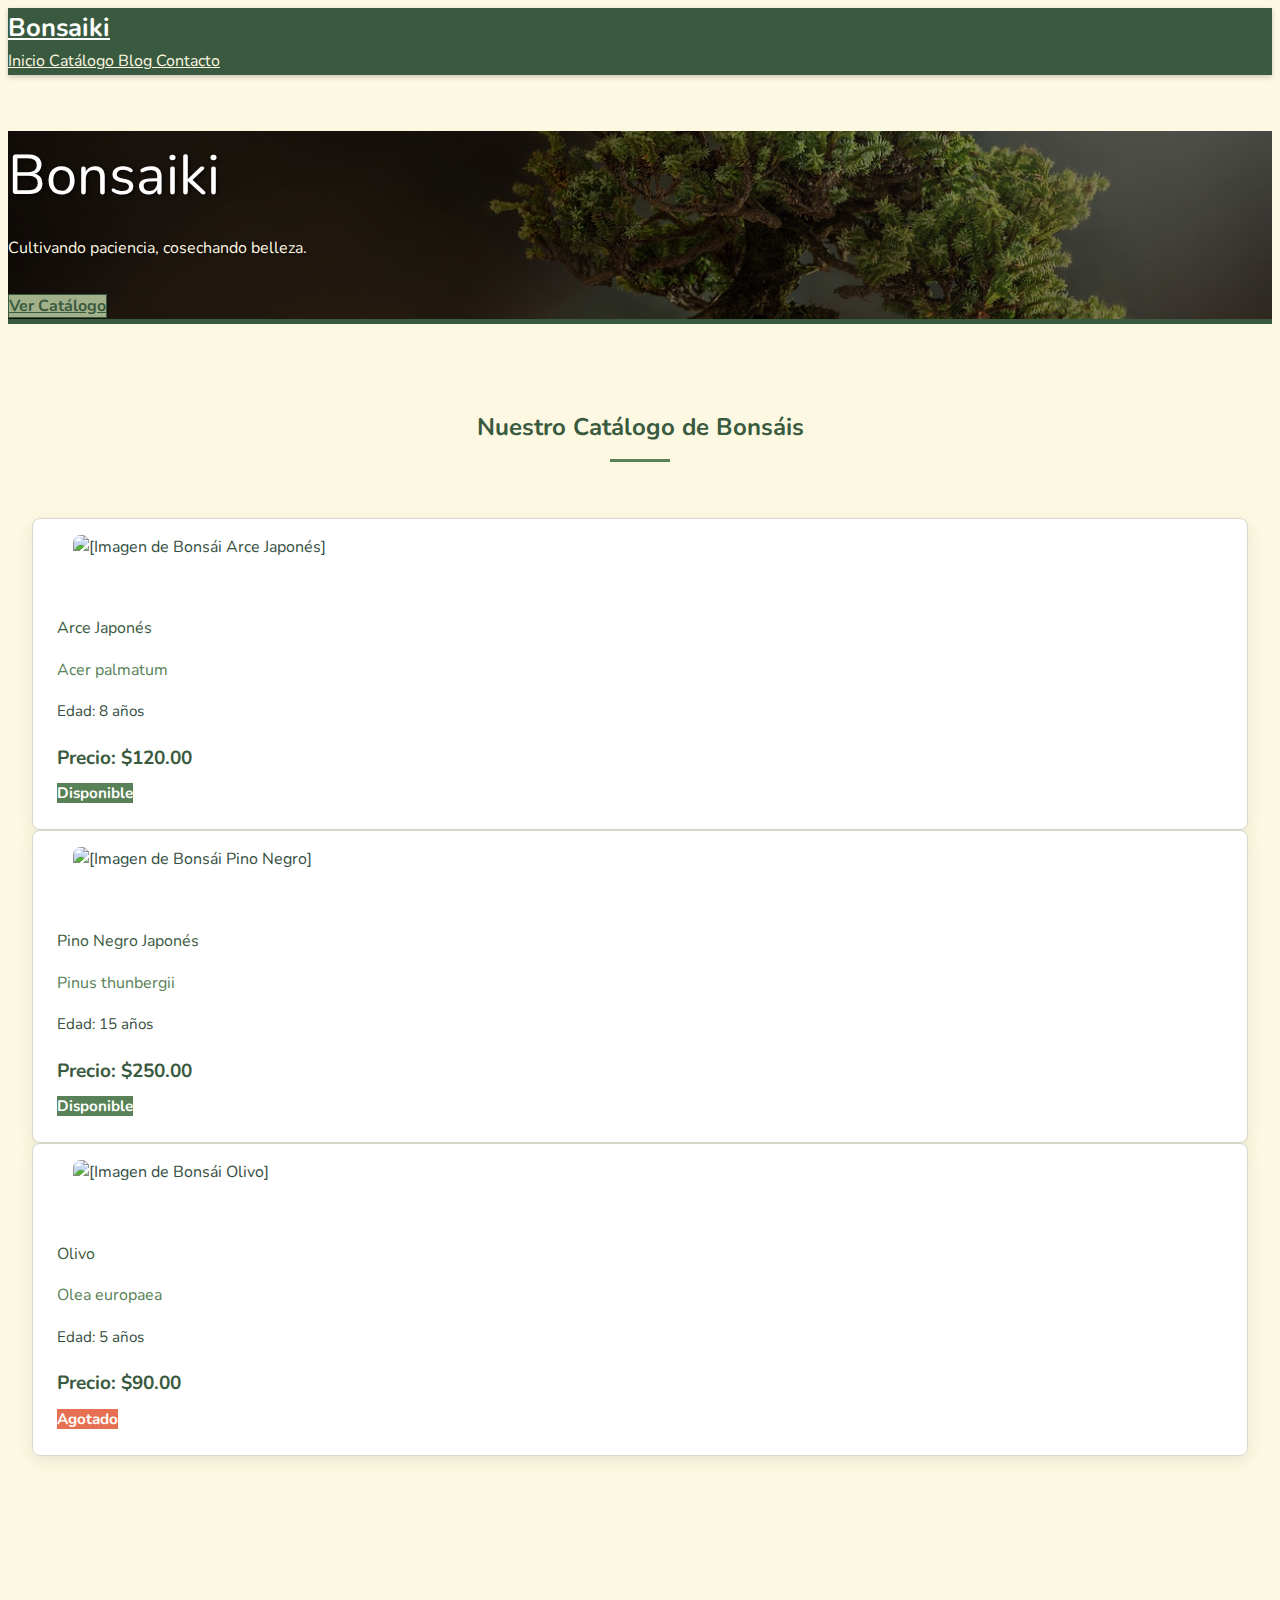
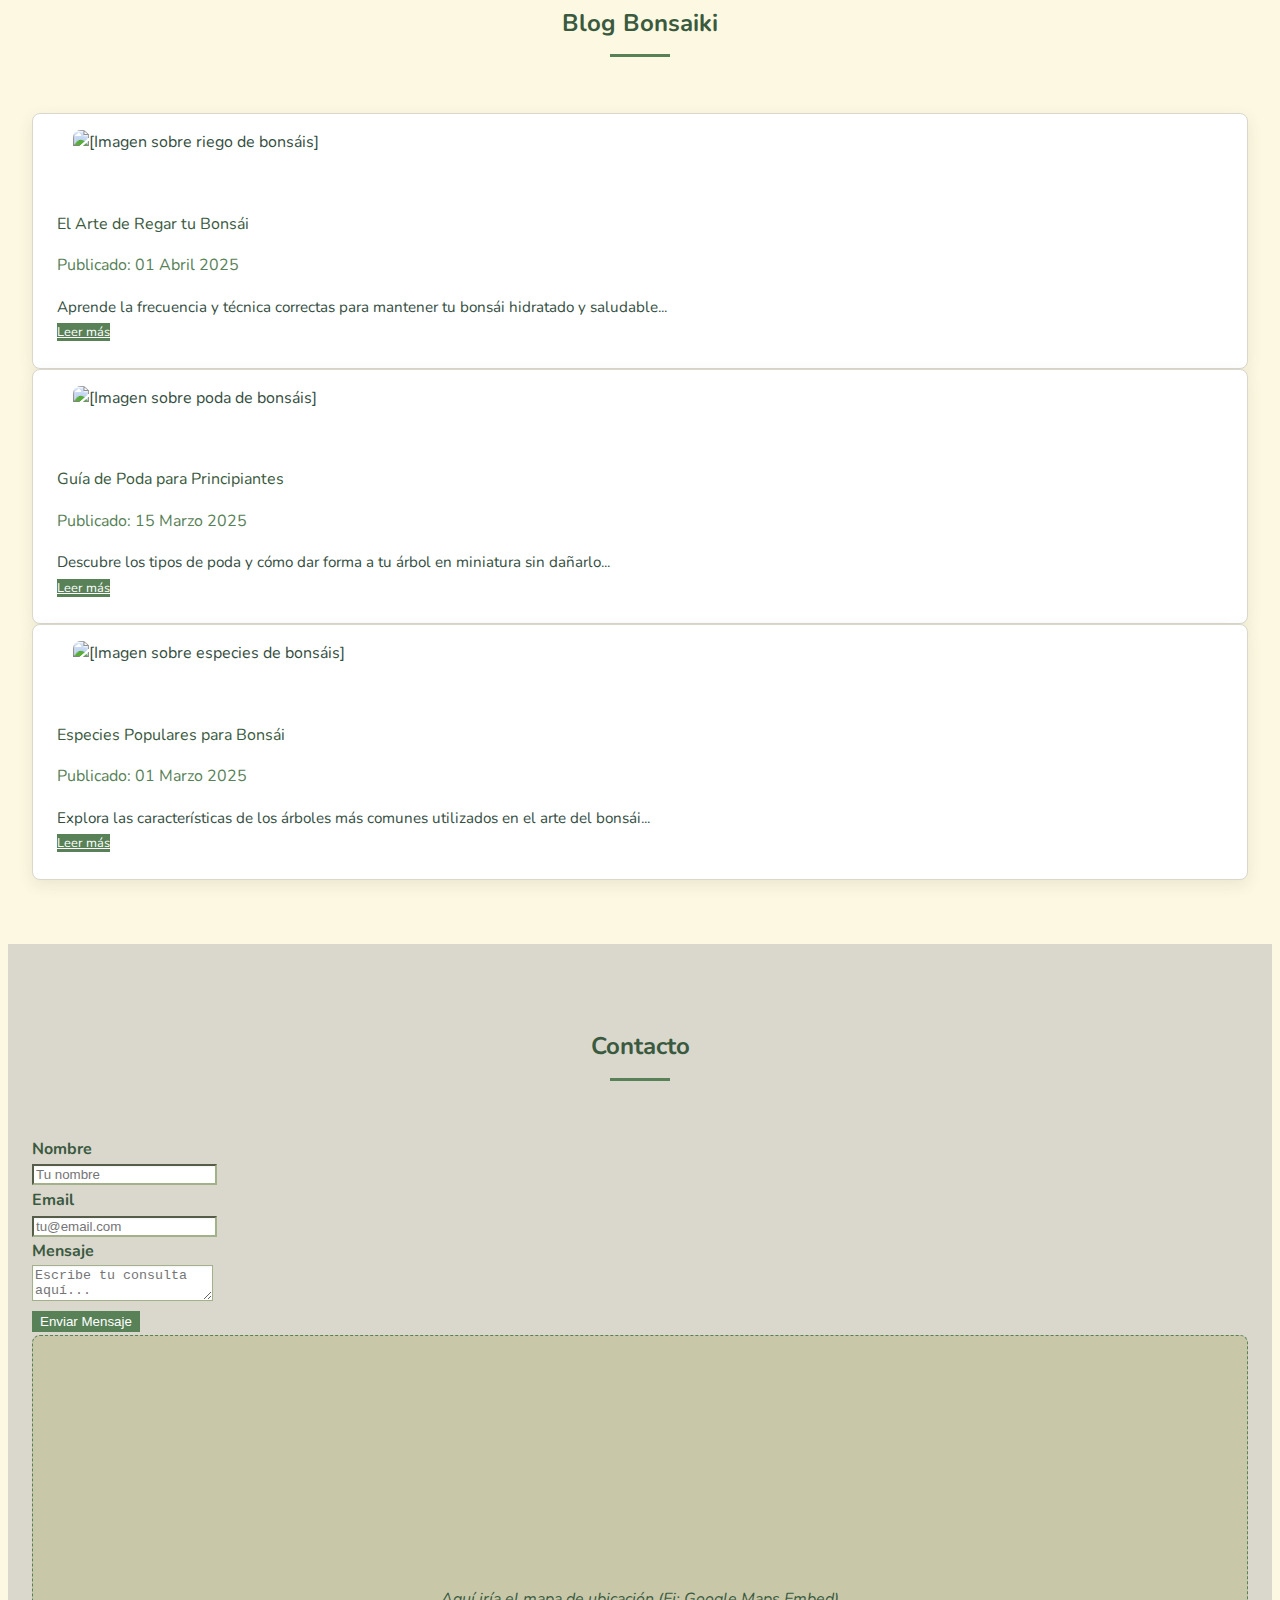
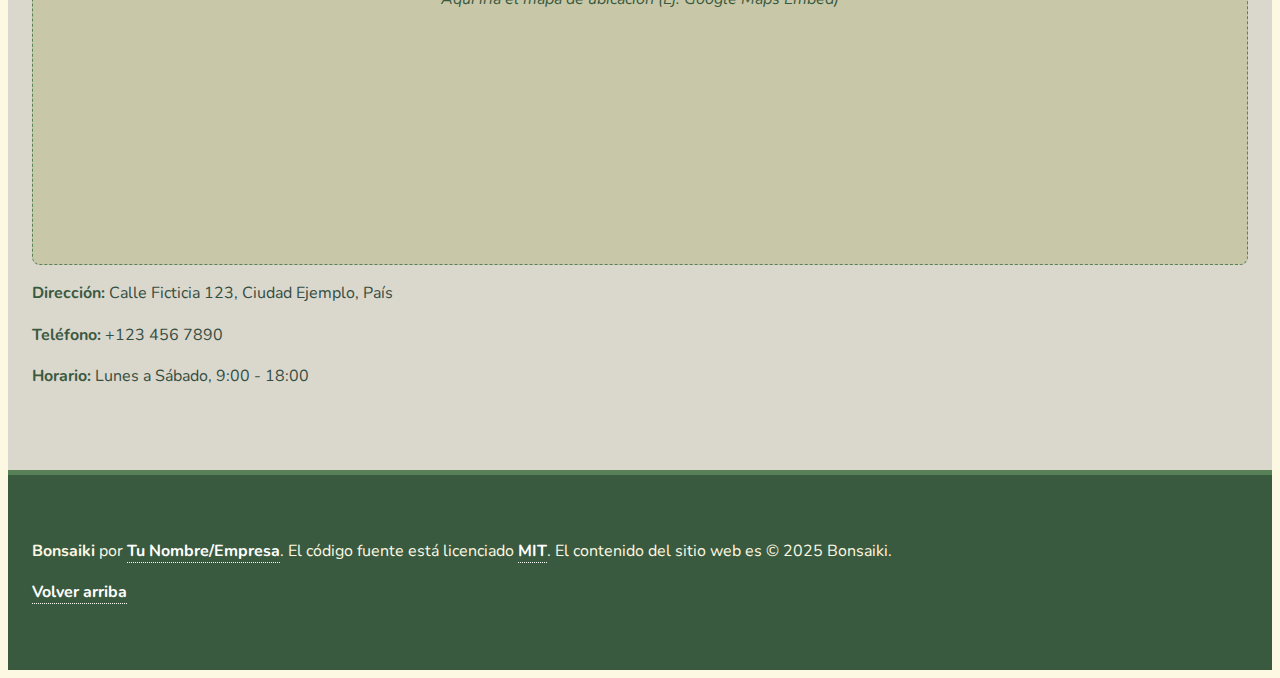
==== index.html @ a77acc86 "Primer commit de mi proyecto Bonsaiki" ====
<!DOCTYPE html>
<html lang="es" class="has-navbar-fixed-top">
<head>
    <meta charset="UTF-8">
    <meta name="viewport" content="width=device-width, initial-scale=1.0">
    <title>Bonsaiki - El Arte del Bonsái</title>
    <link rel="stylesheet" href="https://cdn.jsdelivr.net/npm/bulma@1.0.0/css/bulma.min.css">
    <link rel="preconnect" href="https://fonts.googleapis.com">
    <link rel="preconnect" href="https://fonts.gstatic.com" crossorigin>
    <link href="https://fonts.googleapis.com/css2?family=Nunito:wght@400;700&display=swap" rel="stylesheet">
    <script defer src="https://use.fontawesome.com/releases/v5.15.4/js/all.js"></script>


    <link rel="stylesheet" href="css/estilos.css">


</head>
<body>
    <div  id="inicio"></div>

    <nav id="nav_main" 
        class="navbar is-fixed-top" 
        role="navigation" 
        aria-label="main navigation">
    </nav>




    <section class="hero is-large is-bonsaiki">
        <div class="hero-body">
            <div class="container has-text-centered">
                <p class="title is-1">
                    Bonsaiki
                </p>
                <p class="subtitle is-3">
                    Cultivando paciencia, cosechando belleza.
                </p>
                <a href="#catalogo" class="button is-primary is-medium">Ver Catálogo</a>
            </div>
        </div>
    </section>

    <section id="catalogo" class="section">
        <div class="container">
            <h2 class="title is-2 section-title">Nuestro Catálogo de Bonsáis</h2>
            <div class="columns is-multiline is-centered">
                <div class="column is-12-mobile is-6-tablet is-4-desktop">
                    <div class="card">
                        <div class="card-image">
                            <figure class="image">
                                <img src="https://placehold.co/600x450/90EE90/333333?text=Bonsái+Arce" alt="[Imagen de Bonsái Arce Japonés]">
                            </figure>
                        </div>
                        <div class="card-content">
                            <p class="title is-4">Arce Japonés</p>
                            <p class="subtitle is-6">Acer palmatum</p>
                            <div class="content">
                                <p>Edad: 8 años</p>
                                <p class="price">Precio: $120.00</p>
                                <span class="tag is-success">Disponible</span>
                            </div>
                        </div>
                    </div>
                </div>
                <div class="column is-12-mobile is-6-tablet is-4-desktop">
                    <div class="card">
                        <div class="card-image">
                            <figure class="image">
                                <img src="https://placehold.co/600x450/8FBC8F/333333?text=Bonsái+Pino" alt="[Imagen de Bonsái Pino Negro]">
                            </figure>
                        </div>
                        <div class="card-content">
                            <p class="title is-4">Pino Negro Japonés</p>
                            <p class="subtitle is-6">Pinus thunbergii</p>
                            <div class="content">
                                <p>Edad: 15 años</p>
                                <p class="price">Precio: $250.00</p>
                                <span class="tag is-success">Disponible</span>
                            </div>
                        </div>
                    </div>
                </div>
                <div class="column is-12-mobile is-6-tablet is-4-desktop">
                    <div class="card">
                        <div class="card-image">
                            <figure class="image">
                                <img src="https://placehold.co/600x450/3CB371/333333?text=Bonsái+Olivo" alt="[Imagen de Bonsái Olivo]">
                            </figure>
                        </div>
                        <div class="card-content">
                            <p class="title is-4">Olivo</p>
                            <p class="subtitle is-6">Olea europaea</p>
                            <div class="content">
                                <p>Edad: 5 años</p>
                                <p class="price">Precio: $90.00</p>
                                <span class="tag is-danger">Agotado</span>
                            </div>
                        </div>
                    </div>
                </div>
                 </div>
        </div>
    </section>



    <section id="blog" class="section">
        <div class="container">
            <h2 class="title is-2 section-title">Blog Bonsaiki</h2>
            <div class="columns is-multiline is-centered">
                <div class="column is-12-mobile is-6-tablet is-4-desktop">
                    <div class="card">
                         <div class="card-image">
                            <figure class="image">
                                <img src="https://placehold.co/600x450/9ACD32/333333?text=Riego+Bonsái" alt="[Imagen sobre riego de bonsáis]">
                            </figure>
                        </div>
                        <div class="card-content">
                            <p class="title is-5">El Arte de Regar tu Bonsái</p>
                            <p class="subtitle is-7 has-text-grey">Publicado: 01 Abril 2025</p>
                            <div class="content">
                                Aprende la frecuencia y técnica correctas para mantener tu bonsái hidratado y saludable...
                                <br>
                                <a href="#" class="button is-small is-primary mt-3">Leer más</a>
                            </div>
                        </div>
                    </div>
                </div>
                <div class="column is-12-mobile is-6-tablet is-4-desktop">
                    <div class="card">
                         <div class="card-image">
                            <figure class="image">
                                <img src="https://placehold.co/600x450/6B8E23/FFFFFF?text=Poda+Bonsái" alt="[Imagen sobre poda de bonsáis]">
                            </figure>
                        </div>
                        <div class="card-content">
                            <p class="title is-5">Guía de Poda para Principiantes</p>
                             <p class="subtitle is-7 has-text-grey">Publicado: 15 Marzo 2025</p>
                            <div class="content">
                                Descubre los tipos de poda y cómo dar forma a tu árbol en miniatura sin dañarlo...
                                <br>
                                <a href="#" class="button is-small is-primary mt-3">Leer más</a>
                            </div>
                        </div>
                    </div>
                </div>
                 <div class="column is-12-mobile is-6-tablet is-4-desktop">
                    <div class="card">
                         <div class="card-image">
                            <figure class="image">
                                <img src="https://placehold.co/600x450/556B2F/FFFFFF?text=Especies+Bonsái" alt="[Imagen sobre especies de bonsáis]">
                            </figure>
                        </div>
                        <div class="card-content">
                            <p class="title is-5">Especies Populares para Bonsái</p>
                             <p class="subtitle is-7 has-text-grey">Publicado: 01 Marzo 2025</p>
                            <div class="content">
                               Explora las características de los árboles más comunes utilizados en el arte del bonsái...
                                <br>
                                <a href="#" class="button is-small is-primary mt-3">Leer más</a>
                            </div>
                        </div>
                    </div>
                </div>
                </div>
        </div>
    </section>

    <section id="contacto" class="section has-background-light">
        <div class="container">
            <h2 class="title is-2 section-title">Contacto</h2>
            <div class="columns is-vcentered">
                <div class="column is-half">
                    <form class="contact-form">
                        <div class="field">
                            <label class="label">Nombre</label>
                            <div class="control has-icons-left">
                                <input class="input" type="text" placeholder="Tu nombre">
                                <span class="icon is-small is-left">
                                    <i class="fas fa-user"></i>
                                </span>
                            </div>
                        </div>

                        <div class="field">
                            <label class="label">Email</label>
                            <div class="control has-icons-left">
                                <input class="input" type="email" placeholder="tu@email.com">
                                 <span class="icon is-small is-left">
                                    <i class="fas fa-envelope"></i>
                                </span>
                            </div>
                        </div>

                        <div class="field">
                            <label class="label">Mensaje</label>
                            <div class="control">
                                <textarea class="textarea" placeholder="Escribe tu consulta aquí..."></textarea>
                            </div>
                        </div>

                        <div class="field">
                            <div class="control">
                                <button class="button is-primary">Enviar Mensaje</button>
                            </div>
                        </div>
                    </form>
                </div>
                <div class="column is-half">
                     <div class="map-placeholder">
                        <p>Aquí iría el mapa de ubicación (Ej: Google Maps Embed)</p>
                        </div>
                     <div class="content has-text-centered mt-4">
                        <p><strong>Dirección:</strong> Calle Ficticia 123, Ciudad Ejemplo, País</p>
                        <p><strong>Teléfono:</strong> +123 456 7890</p>
                        <p><strong>Horario:</strong> Lunes a Sábado, 9:00 - 18:00</p>
                    </div>
                </div>
            </div>
        </div>
    </section>

    <footer class="footer">
        <div class="content has-text-centered">
            <p>
                <strong>Bonsaiki</strong> por <a href="#">Tu Nombre/Empresa</a>. El código fuente está licenciado
                <a href="http://opensource.org/licenses/mit-license.php">MIT</a>. El contenido del sitio web es © 2025 Bonsaiki.
            </p>
             <p>
                <a href="#inicio">Volver arriba</a>
            </p>
        </div>
    </footer>


    <script type="module">
        import { initMenu } from './assets/menu.js'; // Ruta corregida
        document.addEventListener("DOMContentLoaded", initMenu);
    </script>




    <script>
        document.addEventListener('DOMContentLoaded', () => {
            // Get all "navbar-burger" elements
            const $navbarBurgers = Array.prototype.slice.call(document.querySelectorAll('.navbar-burger'), 0);

            // Add a click event on each of them
            $navbarBurgers.forEach( el => {
                el.addEventListener('click', () => {
                    // Get the target from the "data-target" attribute
                    const target = el.dataset.target;
                    const $target = document.getElementById(target);

                    // Toggle the "is-active" class on both the "navbar-burger" and the "navbar-menu"
                    el.classList.toggle('is-active');
                    $target.classList.toggle('is-active');
                });
            });

            // Close navbar menu when a link is clicked (optional, good UX)
             const $navbarLinks = Array.prototype.slice.call(document.querySelectorAll('.navbar-item'), 0);
             $navbarLinks.forEach( el => {
                if (el.href && el.href.includes('#')) { // Check if it's an internal link
                    el.addEventListener('click', () => {
                        const $navbarBurger = el.closest('.navbar').querySelector('.navbar-burger');
                        const target = $navbarBurger.dataset.target;
                        const $target = document.getElementById(target);

                        // If menu is active, close it
                        if ($navbarBurger.classList.contains('is-active')) {
                             $navbarBurger.classList.remove('is-active');
                             $target.classList.remove('is-active');
                        }
                    });
                }
             });
        });
    </script>

</body>
</html>
---- css/estilos.css ----
/* css/estilos.css */

:root {
    --bonsaiki-verde-profundo: #3A5A40; /* Un verde más oscuro y sereno */
    --bonsaiki-verde-medio: #588157;  /* Verde principal, un poco más vibrante */
    --bonsaiki-verde-claro: #A3B18A;  /* Verde más claro para acentos */
    --bonsaiki-tierra: #A0522D;      /* Siena (marrón) */
    --bonsaiki-crema: #FDF8E1;       /* Un crema más cálido, como papel viejo */
    --bonsaiki-texto: #344E41;       /* Un gris verdoso oscuro para texto */
    --bonsaiki-gris-suave: #DAD7CD;  /* Gris suave para bordes o fondos sutiles */
}

/* --- Fuentes --- */
/* Añade esta línea en tu <head> si quieres probar Merriweather para títulos: */
/* <link href="https://fonts.googleapis.com/css2?family=Merriweather:wght@700&family=Nunito:wght@400;700&display=swap" rel="stylesheet"> */

html {
    scroll-behavior: smooth;
    background-color: var(--bonsaiki-crema);
    /* Opcional: Textura sutil de fondo */
    /* background-image: url('path/to/subtle-texture.png'); */
}

body {
    font-family: 'Nunito', sans-serif; /* Fuente principal para el cuerpo */
    color: var(--bonsaiki-texto);
    line-height: 1.6; /* Mejora legibilidad de párrafos */
}

/* --- Títulos --- */
h1, h2, h3, h4, h5, h6, .title, .subtitle {
    /* Descomenta la siguiente línea si usas Merriweather o similar para títulos */
    /* font-family: 'Merriweather', serif; */
    color: var(--bonsaiki-verde-profundo); /* Color base para títulos */
}

/* --- Navbar --- */
.navbar.is-fixed-top {
    background-color: var(--bonsaiki-verde-profundo);
    box-shadow: 0 2px 5px rgba(0, 0, 0, 0.2); /* Sombra un poco más pronunciada */
    transition: background-color 0.3s ease; /* Transición suave */
}
.navbar-item, .navbar-link {
    color: var(--bonsaiki-crema);
    transition: background-color 0.3s ease, color 0.3s ease; /* Transición suave */
}
.navbar-item:hover,
.navbar-link:hover,
.navbar-item.is-active { /* Estilo para el item activo */
    background-color: var(--bonsaiki-verde-medio);
    color: white;
}
.navbar-burger {
    color: var(--bonsaiki-crema);
}
.navbar-brand .navbar-item {
    font-weight: bold;
    font-size: 1.6rem; /* Un poco más grande */
    color: white; /* Asegurar color blanco */
}
.navbar-brand .navbar-item:hover {
     background-color: transparent !important; /* Evitar cambio de fondo en el brand */
     color: white !important; /* Mantener color blanco */
}
/* Activar menú móvil */
.navbar-menu.is-active {
    background-color: var(--bonsaiki-verde-profundo); /* Fondo consistente */
}


/* --- Hero Section --- */
.hero.is-bonsaiki {
    background-color: var(--bonsaiki-verde-medio); /* Color base si la imagen no carga */
    /* === CAMBIO AQUÍ: Nueva URL de imagen === */
    background-image: linear-gradient(rgba(0, 0, 0, 0.45), rgba(0, 0, 0, 0.45)),url('../img/portada.jpg');
    background-size: cover;
    background-position: center center; /* Asegura que la imagen esté centrada */
    border-bottom: 5px solid var(--bonsaiki-verde-profundo); /* Borde inferior decorativo */
}
.hero .title.is-1 {
    font-size: 3.5rem; /* Más impacto */
    margin-bottom: 1rem;
    color: white;
    text-shadow: 2px 2px 4px rgba(0,0,0,0.7);
}
.hero .subtitle.is-3 {
    color: var(--bonsaiki-crema); /* Usar el color crema */
    text-shadow: 1px 1px 3px rgba(0,0,0,0.6);
    margin-bottom: 2rem;
}
.hero .button.is-primary {
    background-color: var(--bonsaiki-verde-claro);
    color: var(--bonsaiki-verde-profundo);
    font-weight: bold;
    border: 1px solid var(--bonsaiki-verde-profundo); /* Borde sutil */
    transition: transform 0.2s ease, background-color 0.3s ease;
}
.hero .button.is-primary:hover {
    background-color: white;
    color: var(--bonsaiki-verde-profundo);
    transform: scale(1.05); /* Ligero zoom al pasar el ratón */
}


/* --- Secciones --- */
.section {
    padding: 4rem 1.5rem; /* Más padding vertical */
}
.section-title.is-2 {
    text-align: center;
    margin-bottom: 3rem; /* Más espacio debajo del título */
    color: var(--bonsaiki-verde-profundo);
    font-weight: bold;
    position: relative; /* Para el pseudo-elemento decorativo */
    padding-bottom: 0.5rem;
}
/* Línea decorativa debajo del título de sección */
.section-title.is-2::after {
    content: '';
    display: block;
    width: 60px;
    height: 3px;
    background-color: var(--bonsaiki-verde-medio);
    margin: 0.75rem auto 0; /* Centrar la línea */
}

/* --- Cards (Catálogo y Blog) --- */
.card {
    background-color: white; /* Fondo blanco para contraste */
    border-radius: 8px;
    box-shadow: 0 5px 15px rgba(54, 78, 65, 0.1); /* Sombra más suave y verdosa */
    transition: transform 0.3s ease, box-shadow 0.3s ease;
    height: 100%;
    display: flex;
    flex-direction: column;
    border: 1px solid var(--bonsaiki-gris-suave); /* Borde muy sutil */
}
.card:hover {
    transform: translateY(-6px);
    box-shadow: 0 10px 20px rgba(54, 78, 65, 0.15);
}
.card-image img {
    border-top-left-radius: 8px;
    border-top-right-radius: 8px;
    object-fit: cover;
    aspect-ratio: 4 / 3;
}
.card-content {
    flex-grow: 1;
    padding: 1.5rem; /* Aumentar padding interno */
}
.card .title.is-4, .card .title.is-5 {
    margin-bottom: 0.5rem; /* Ajustar espacio bajo título */
    color: var(--bonsaiki-verde-profundo);
}
.card .subtitle.is-6, .card .subtitle.is-7 {
    color: var(--bonsaiki-verde-medio); /* Subtítulo con verde medio */
    margin-bottom: 1rem;
}
.card .content {
    font-size: 0.95rem;
    line-height: 1.6;
    color: var(--bonsaiki-texto); /* Asegurar color de texto */
}
.card .content p {
    margin-bottom: 0.5rem; /* Espacio entre párrafos de detalles */
}
.price {
    font-weight: bold;
    color: var(--bonsaiki-verde-profundo);
    font-size: 1.25em; /* Ligeramente más grande */
    display: block; /* Asegurar que ocupe su línea */
    margin-bottom: 0.5rem;
}
.card .tag {
    margin-top: 0.75rem;
    font-weight: bold;
}
.tag.is-success {
    background-color: var(--bonsaiki-verde-medio);
    color: white;
}
.tag.is-danger {
    background-color: #E76F51; /* Un rojo/naranja menos estridente */
    color: white;
}

/* --- Botones Generales (Fuera del Hero) --- */
.button.is-primary {
    background-color: var(--bonsaiki-verde-medio);
    border-color: transparent;
    color: white;
    transition: background-color 0.3s ease;
}
.button.is-primary:hover {
    background-color: var(--bonsaiki-verde-profundo);
}
/* Botón pequeño "Leer más" */
.button.is-small.is-primary {
    font-size: 0.8rem;
    margin-top: 1rem; /* Más espacio arriba */
}

/* --- Sección Contacto --- */
#contacto {
    background-color: var(--bonsaiki-gris-suave); /* Fondo gris suave para diferenciar */
}
.contact-form .label {
    color: var(--bonsaiki-verde-profundo); /* Etiquetas más oscuras */
    font-weight: bold;
}
.contact-form .input, .contact-form .textarea {
    border-color: var(--bonsaiki-verde-claro);
    box-shadow: inset 0 1px 2px rgba(0,0,0,0.05);
}
.contact-form .input:focus,
.contact-form .textarea:focus,
.contact-form .input:active,
.contact-form .textarea:active {
    border-color: var(--bonsaiki-verde-medio);
    box-shadow: 0 0 0 0.125em rgba(88, 129, 87, 0.25); /* Sombra de foco con color temático */
}
.contact-form .icon .fas {
    color: var(--bonsaiki-verde-claro); /* Iconos del formulario */
}
/* Placeholder del Mapa */
.map-placeholder {
    background-color: #C8C8A9; /* Un gris verdoso claro */
    border-radius: 8px;
    text-align: center;
    padding: 4rem 1rem;
    color: var(--bonsaiki-verde-profundo);
    font-style: italic;
    height: 400px;
    display: flex;
    align-items: center;
    justify-content: center;
    border: 1px dashed var(--bonsaiki-verde-medio);
}
/* Información de contacto */
#contacto .content p {
    color: var(--bonsaiki-texto);
}
#contacto .content strong {
    color: var(--bonsaiki-verde-profundo);
}


/* --- Footer --- */
.footer {
    background-color: var(--bonsaiki-verde-profundo); /* Usar el verde oscuro */
    color: var(--bonsaiki-crema);
    padding: 3rem 1.5rem; /* Más padding vertical */
    border-top: 5px solid var(--bonsaiki-verde-medio); /* Borde superior decorativo */
}
.footer p {
    color: var(--bonsaiki-crema); /* Asegurar color de texto */
}
.footer a {
    color: white; /* Blanco para más contraste */
    font-weight: bold;
    text-decoration: none; /* Quitar subrayado por defecto */
    border-bottom: 1px dotted white; /* Subrayado punteado sutil */
    transition: color 0.3s ease, border-bottom-color 0.3s ease;
}
.footer a:hover {
    color: var(--bonsaiki-verde-claro); /* Color verde claro al pasar el mouse */
    border-bottom-color: var(--bonsaiki-verde-claro);
}

/* --- Ajustes Responsivos Adicionales (Opcional) --- */
@media screen and (max-width: 768px) {
    .hero .title.is-1 {
        font-size: 2.5rem; /* Reducir tamaño en móvil */
    }
    .hero .subtitle.is-3 {
        font-size: 1.25rem;
    }
    .section {
        padding: 3rem 1rem; /* Menos padding lateral en móvil */
    }
    .section-title.is-2 {
        font-size: 1.75rem;
        margin-bottom: 2rem;
    }
    .map-placeholder {
        height: 300px; /* Reducir altura del mapa en móvil */
        margin-bottom: 2rem; /* Espacio si se apila sobre el formulario */
    }
}
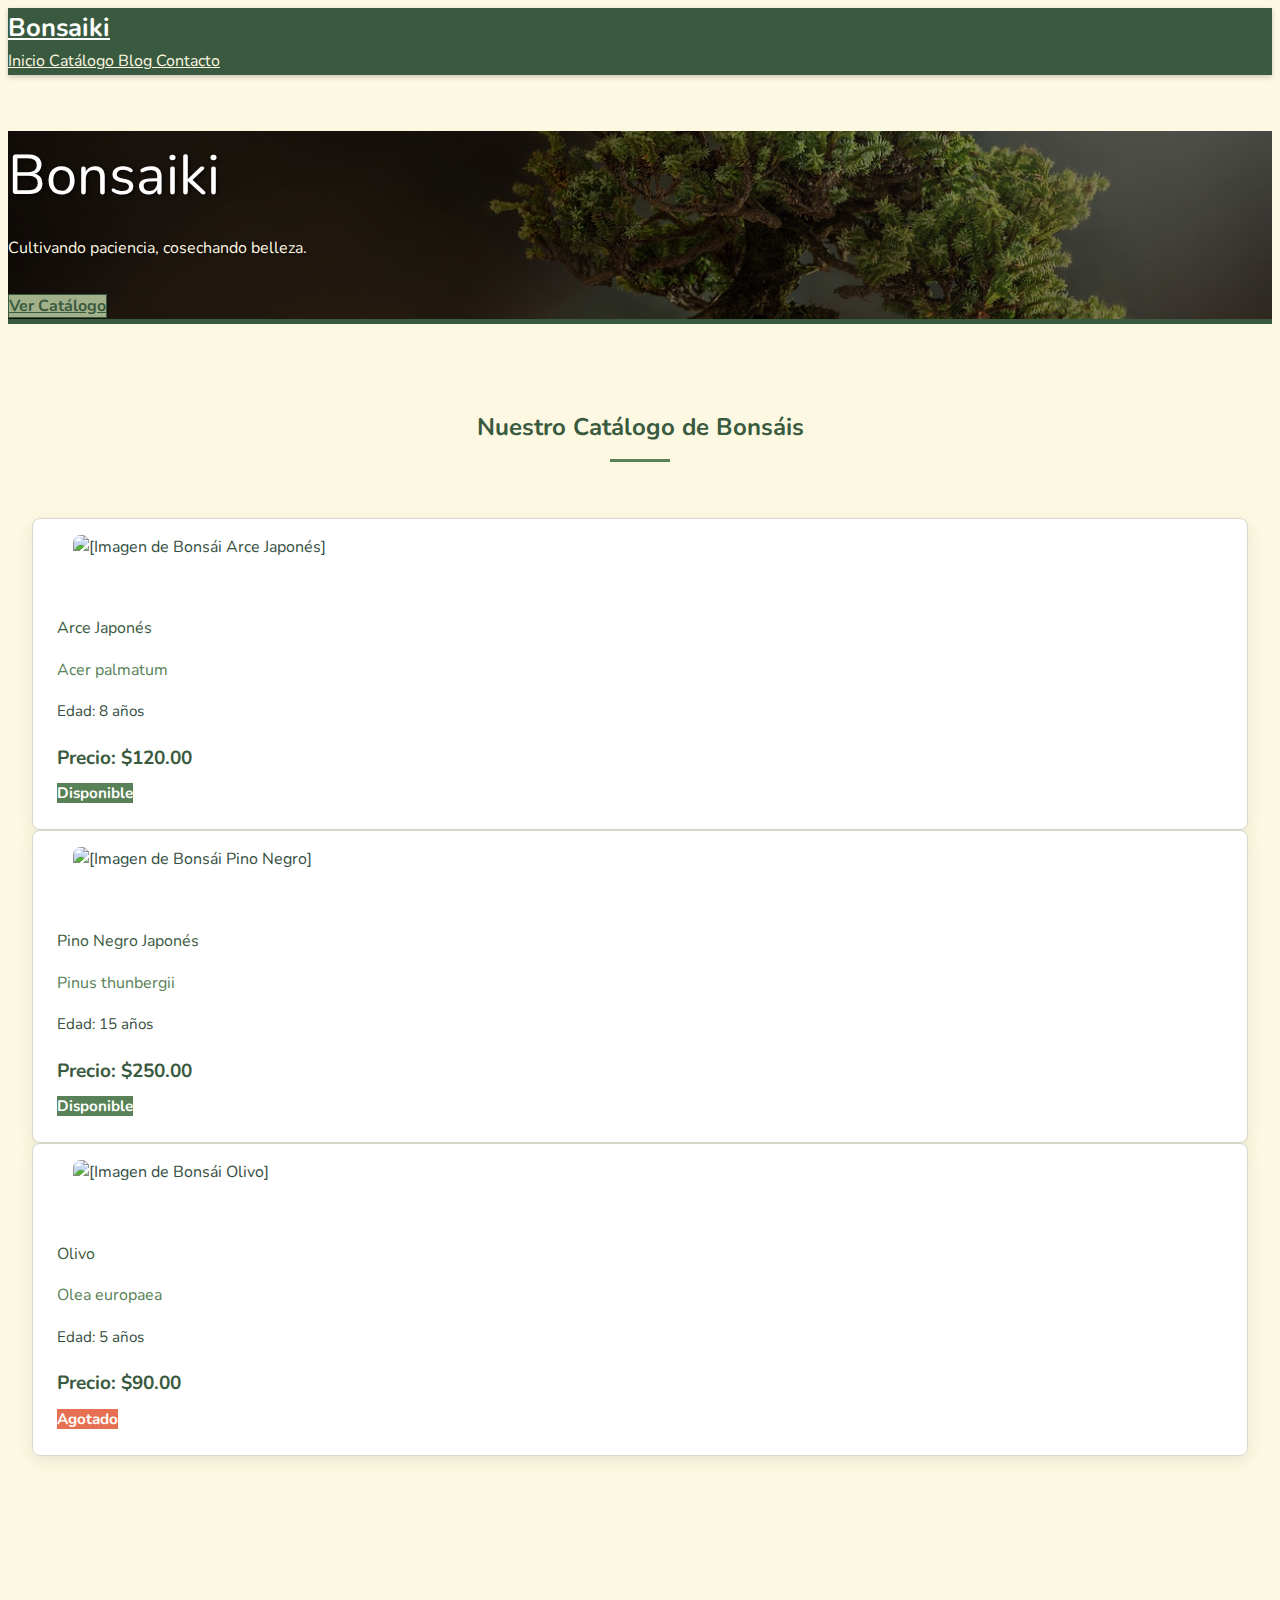
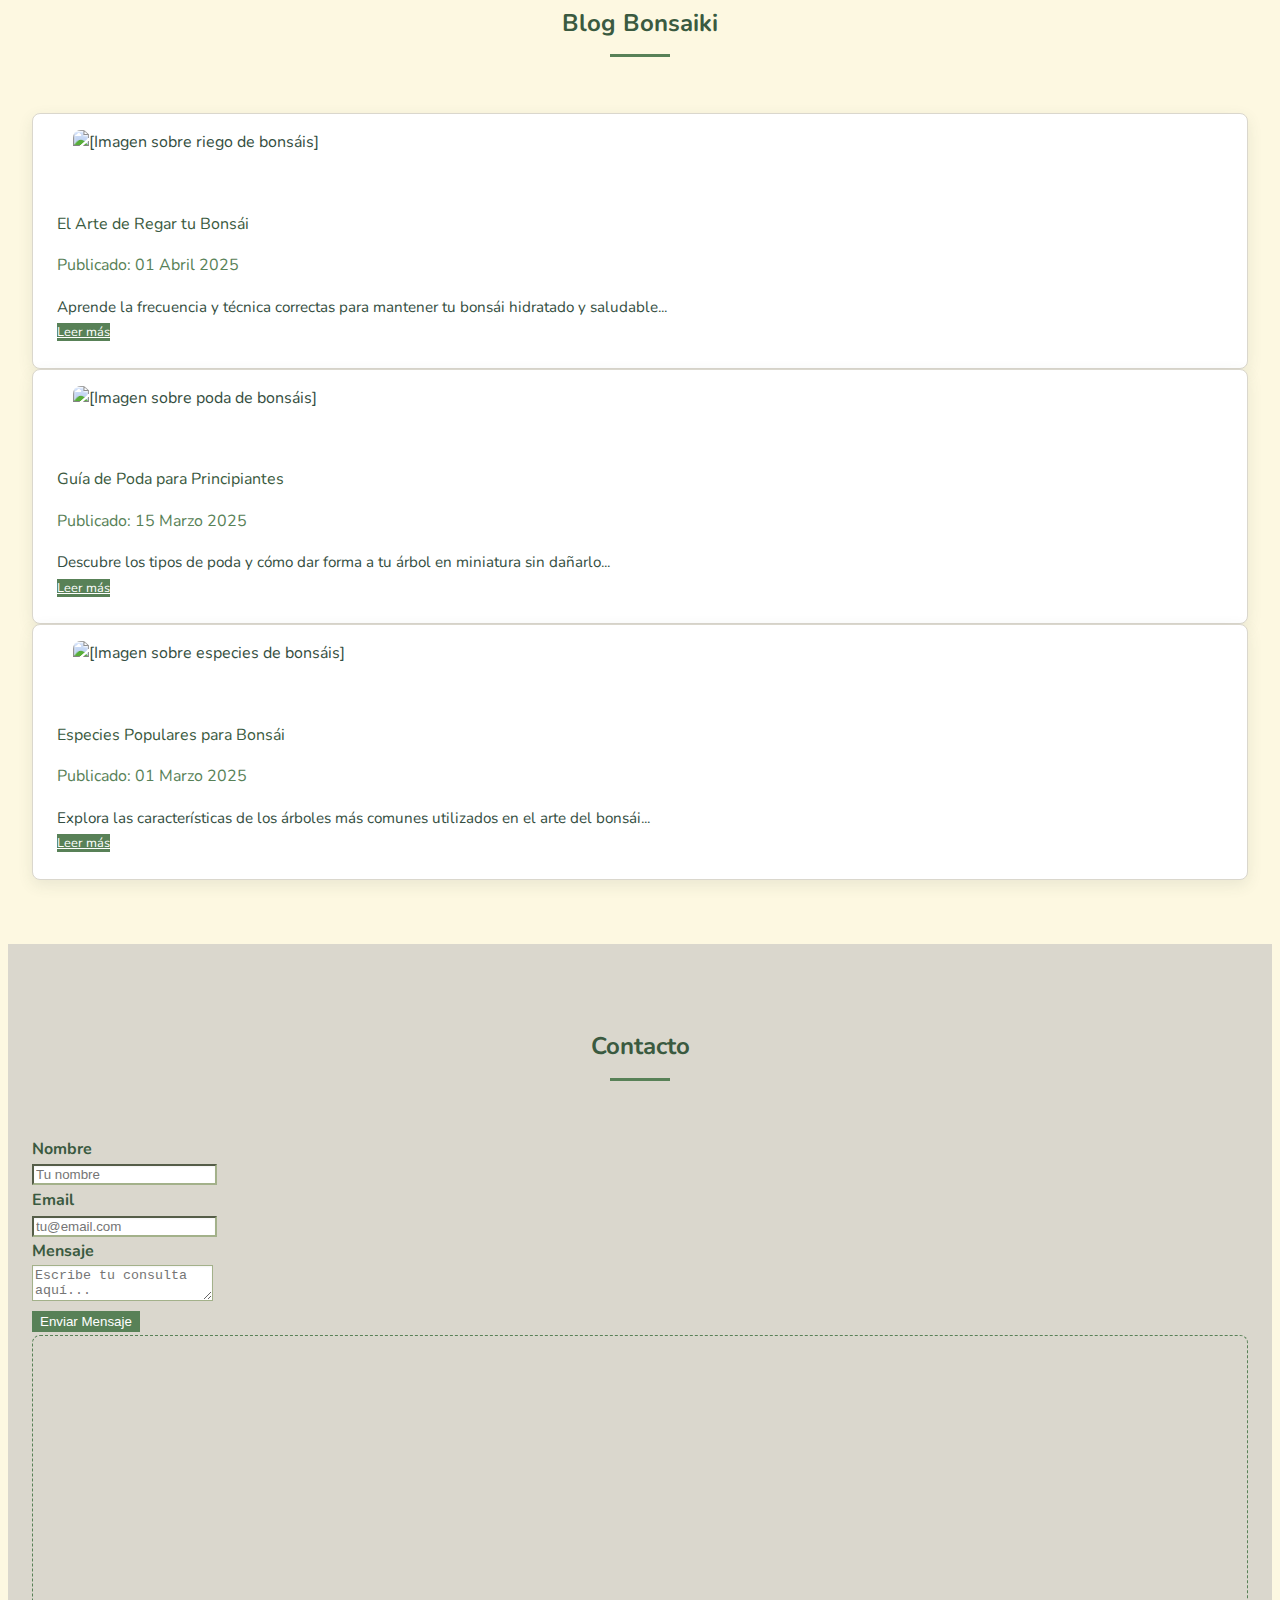
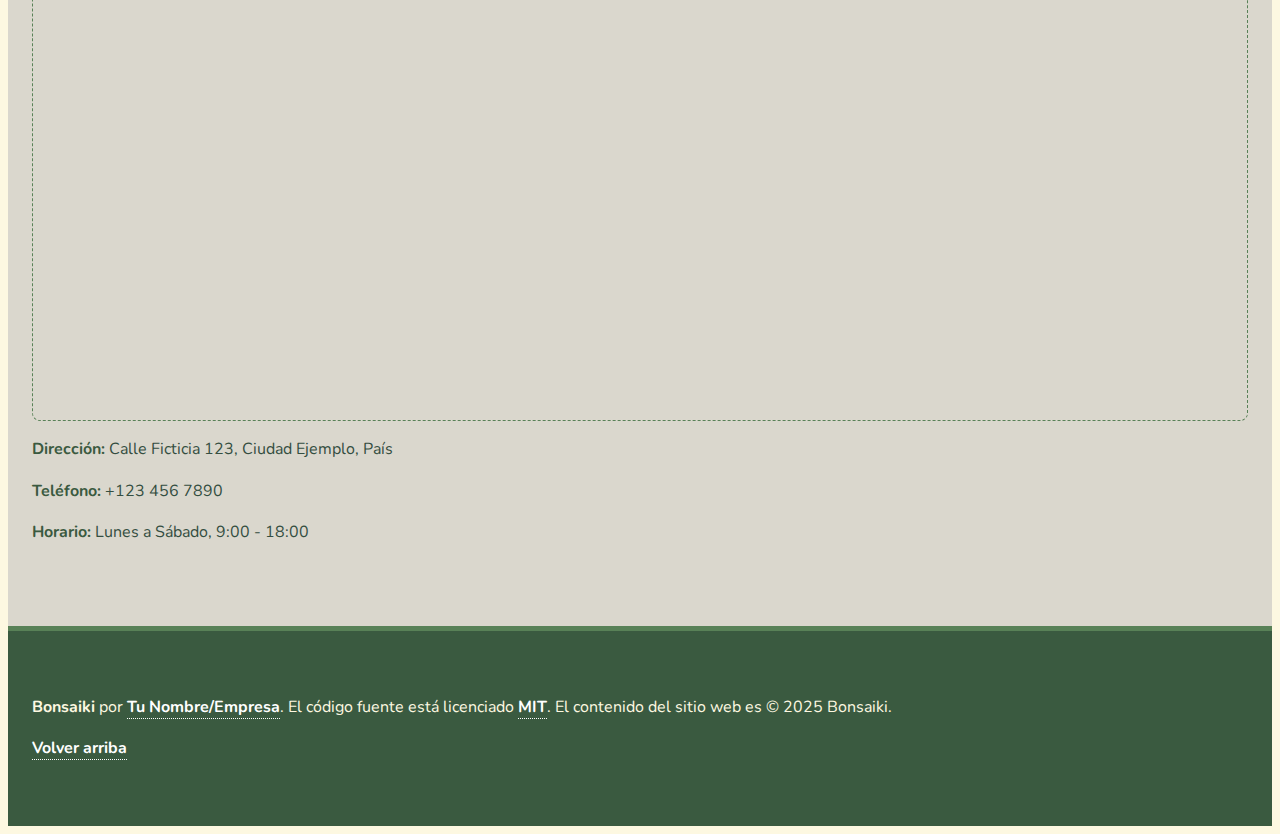
==== commit 55211d3a: "mapa" ====
--- a/index.html
+++ b/index.html
@@ -208,10 +208,10 @@
                     </form>
                 </div>
                 <div class="column is-half">
-                     <div class="map-placeholder">
-                        <p>Aquí iría el mapa de ubicación (Ej: Google Maps Embed)</p>
-                        </div>
-                     <div class="content has-text-centered mt-4">
+                    <div class="map-placeholder">
+                        <iframe src="https://www.google.com/maps/embed?pb=!1m18!1m12!1m3!1d3601.0422228201764!2d-57.35391272533979!3d-25.503638335808105!2m3!1f0!2f0!3f0!3m2!1i1024!2i768!4f13.1!3m3!1m2!1s0x945c49a197d3277b%3A0xfd53778c54d780d6!2sBons%C3%A1i%20Ki!5e0!3m2!1ses!2spy!4v1744589371690!5m2!1ses!2spy" width="600" height="450" style="border:0;" allowfullscreen="" loading="lazy" referrerpolicy="no-referrer-when-downgrade"></iframe>
+                    </div>
+                    <div class="content has-text-centered mt-4">
                         <p><strong>Dirección:</strong> Calle Ficticia 123, Ciudad Ejemplo, País</p>
                         <p><strong>Teléfono:</strong> +123 456 7890</p>
                         <p><strong>Horario:</strong> Lunes a Sábado, 9:00 - 18:00</p>
--- a/css/estilos.css
+++ b/css/estilos.css
@@ -223,20 +223,26 @@
 .contact-form .icon .fas {
     color: var(--bonsaiki-verde-claro); /* Iconos del formulario */
 }
+
+
 /* Placeholder del Mapa */
 .map-placeholder {
-    background-color: #C8C8A9; /* Un gris verdoso claro */
+    position: relative; /* Importante para el posicionamiento del iframe */
+    padding-bottom: 56.25%; /* Proporción 16:9 (ajusta si es necesario) */
+    height: 0;
+    overflow: hidden;
     border-radius: 8px;
-    text-align: center;
-    padding: 4rem 1rem;
-    color: var(--bonsaiki-verde-profundo);
-    font-style: italic;
-    height: 400px;
-    display: flex;
-    align-items: center;
-    justify-content: center;
     border: 1px dashed var(--bonsaiki-verde-medio);
 }
+
+.map-placeholder iframe {
+    position: absolute;
+    top: 0;
+    left: 0;
+    width: 100%;
+    height: 100%;
+}
+
 /* Información de contacto */
 #contacto .content p {
     color: var(--bonsaiki-texto);
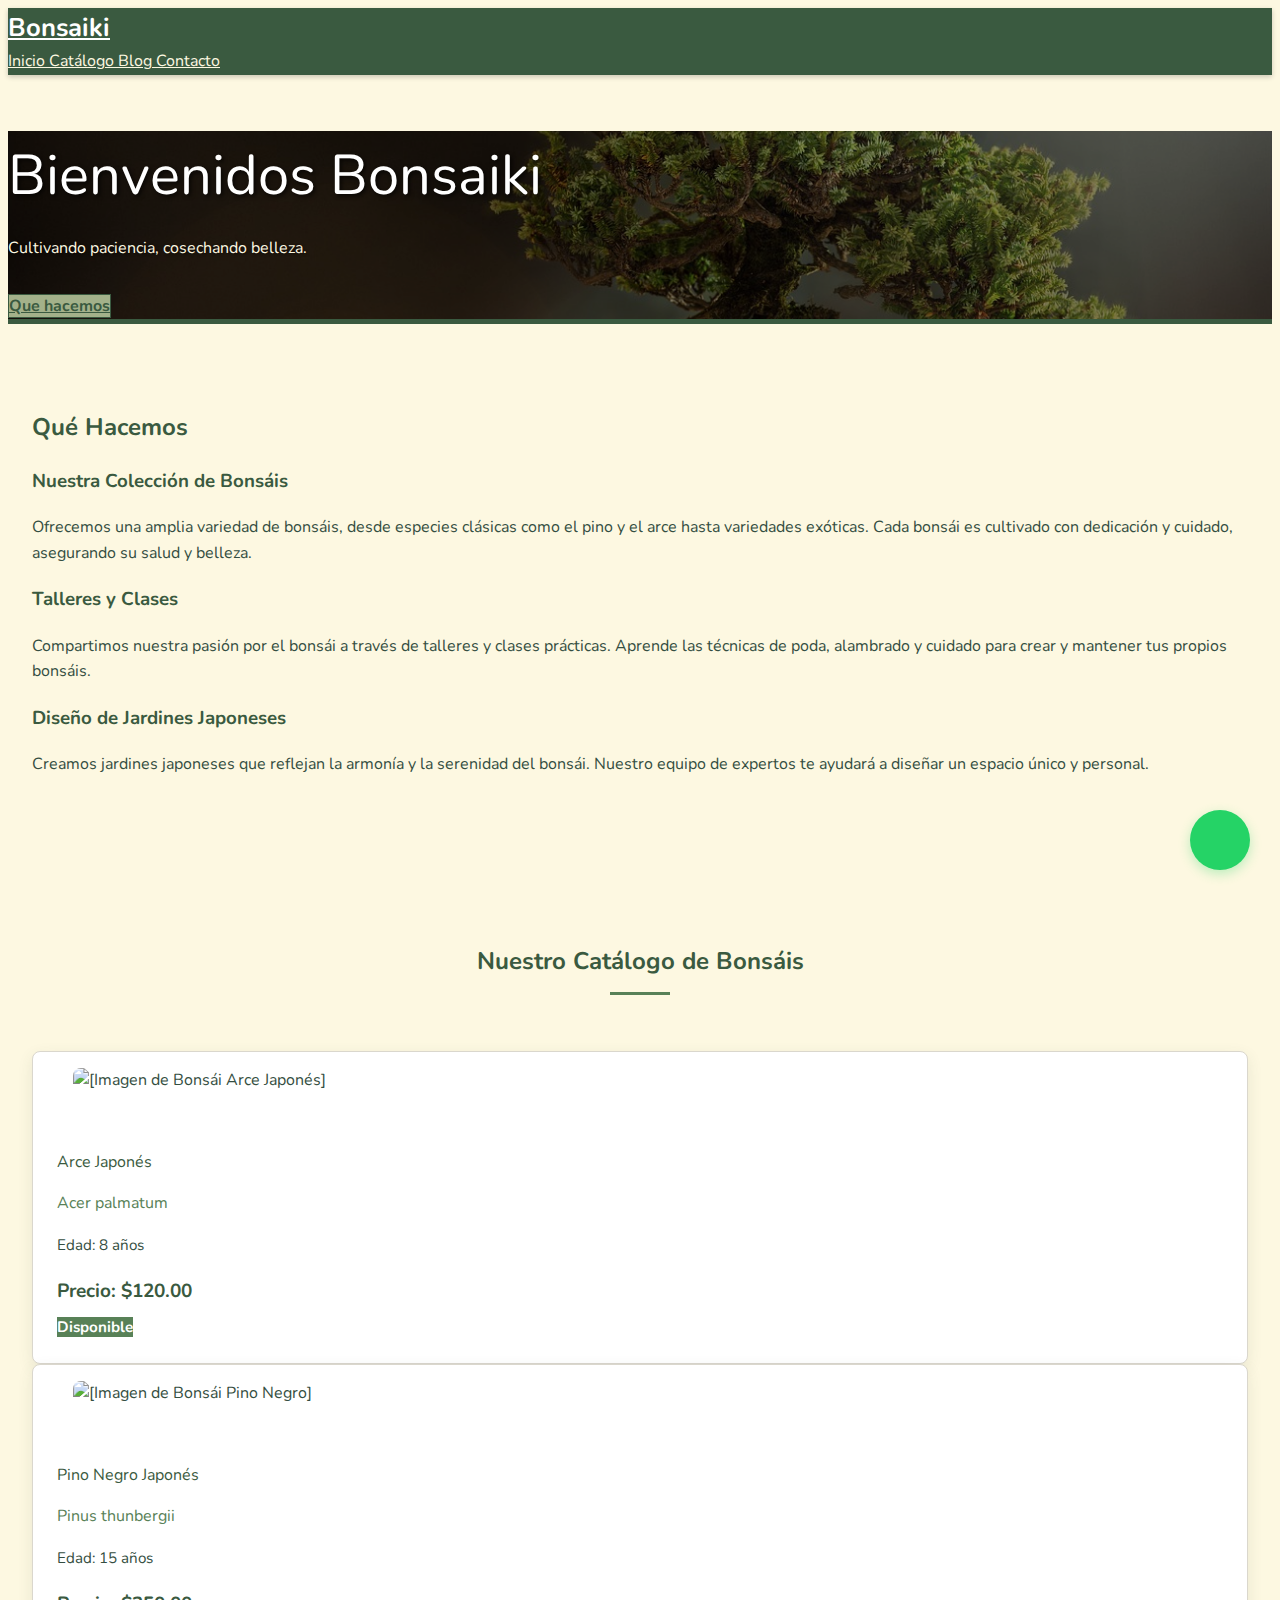
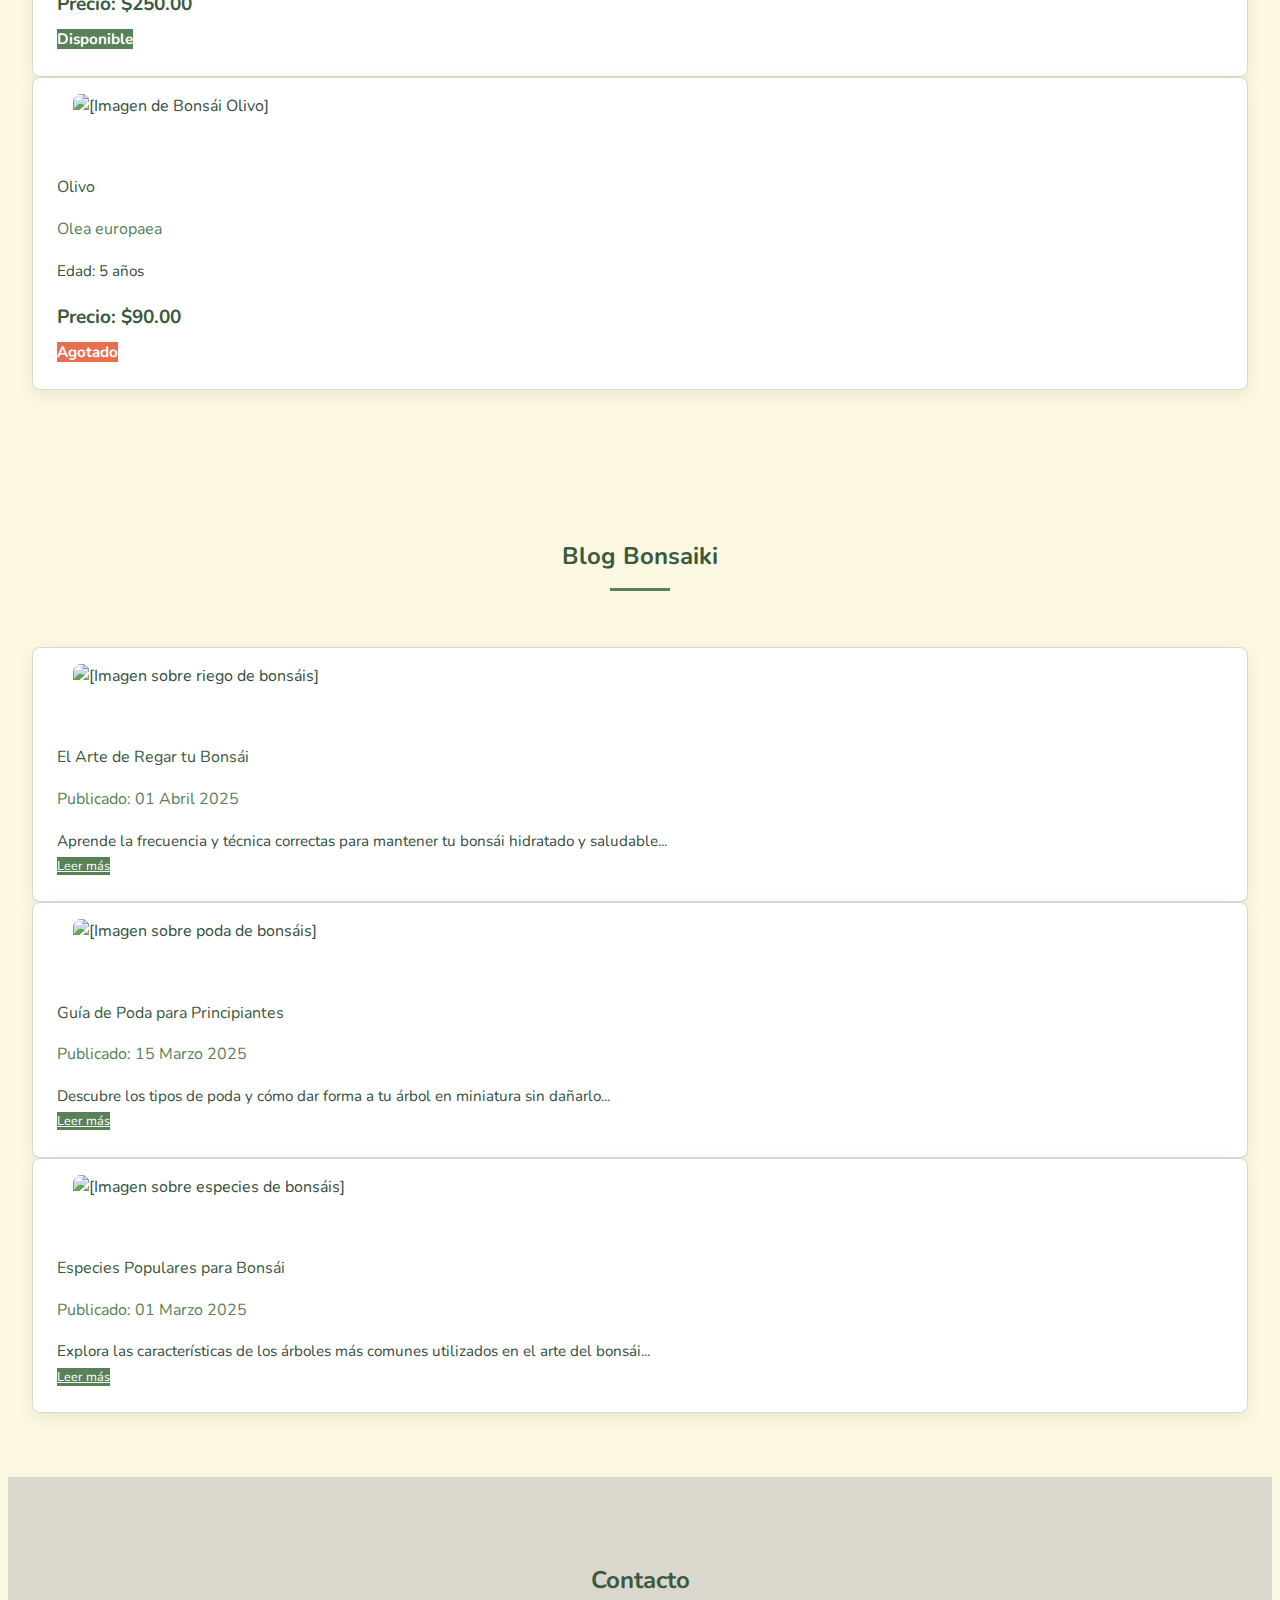
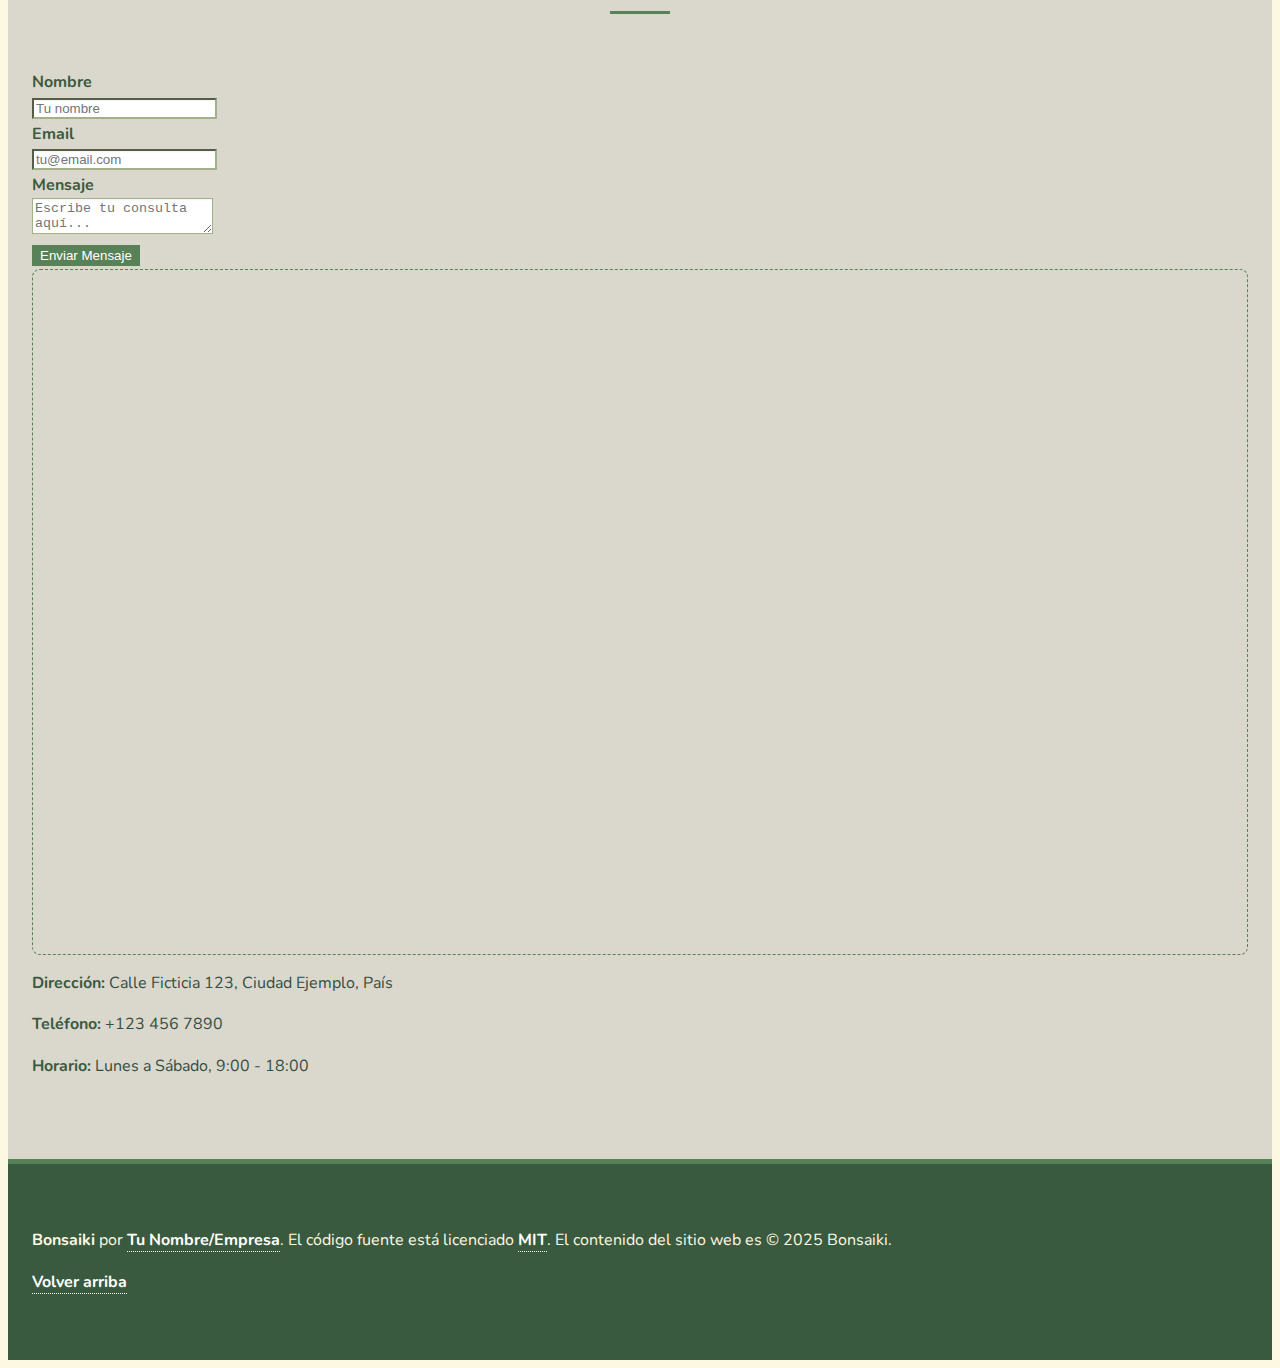
==== commit 770ffd9e: "whasaap" ====
--- a/index.html
+++ b/index.html
@@ -17,6 +17,11 @@
 </head>
 <body>
     <div  id="inicio"></div>
+    <!-- WhatsApp flotante -->
+    <a href="https://wa.me/595961428296?text=Hola%20Bonsai%20Ki,%20quisiera%20información%20sobre%20sus%20bonsáis" class="whatsapp-float" target="_blank">
+        <i class="fab fa-whatsapp"></i>
+    </a>
+
 
     <nav id="nav_main" 
         class="navbar is-fixed-top" 
@@ -31,15 +36,52 @@
         <div class="hero-body">
             <div class="container has-text-centered">
                 <p class="title is-1">
-                    Bonsaiki
+                    Bienvenidos Bonsaiki
                 </p>
                 <p class="subtitle is-3">
                     Cultivando paciencia, cosechando belleza.
                 </p>
-                <a href="#catalogo" class="button is-primary is-medium">Ver Catálogo</a>
+                <a href="#que-hacemos" class="button is-primary is-medium">Que hacemos</a>
             </div>
         </div>
     </section>
+
+
+    <section id="que-hacemos" class="section is-medium">
+        <div class="container">
+            <h2 class="title is-2 has-text-centered">
+                Qué Hacemos
+            </h2>
+            <div class="columns">
+                <div class="column">
+                    <h3 class="title is-4">
+                        Nuestra Colección de Bonsáis
+                    </h3>
+                    <p class="content">
+                        Ofrecemos una amplia variedad de bonsáis, desde especies clásicas como el pino y el arce hasta variedades exóticas. Cada bonsái es cultivado con dedicación y cuidado, asegurando su salud y belleza.
+                    </p>
+                </div>
+                <div class="column">
+                    <h3 class="title is-4">
+                        Talleres y Clases
+                    </h3>
+                    <p class="content">
+                        Compartimos nuestra pasión por el bonsái a través de talleres y clases prácticas. Aprende las técnicas de poda, alambrado y cuidado para crear y mantener tus propios bonsáis.
+                    </p>
+                </div>
+                <div class="column">
+                    <h3 class="title is-4">
+                        Diseño de Jardines Japoneses
+                    </h3>
+                    <p class="content">
+                        Creamos jardines japoneses que reflejan la armonía y la serenidad del bonsái. Nuestro equipo de expertos te ayudará a diseñar un espacio único y personal.
+                    </p>
+                </div>
+            </div>
+        </div>
+    </section>
+
+
 
     <section id="catalogo" class="section">
         <div class="container">
--- a/css/estilos.css
+++ b/css/estilos.css
@@ -294,3 +294,34 @@
         margin-bottom: 2rem; /* Espacio si se apila sobre el formulario */
     }
 }
+
+
+
+
+
+
+
+        /* WhatsApp flotante */
+        .whatsapp-float {
+            position: fixed;
+            bottom: 30px;
+            right: 30px;
+            background-color: #25D366;
+            color: white;
+            width: 60px;
+            height: 60px;
+            border-radius: 50%;
+            display: flex;
+            align-items: center;
+            justify-content: center;
+            font-size: 1.8rem;
+            box-shadow: 0 4px 12px rgba(37, 211, 102, 0.3);
+            z-index: 999;
+            transition: all 0.3s;
+            text-decoration: none;
+        }
+
+        .whatsapp-float:hover {
+            transform: scale(1.1);
+            box-shadow: 0 6px 16px rgba(37, 211, 102, 0.4);
+        }